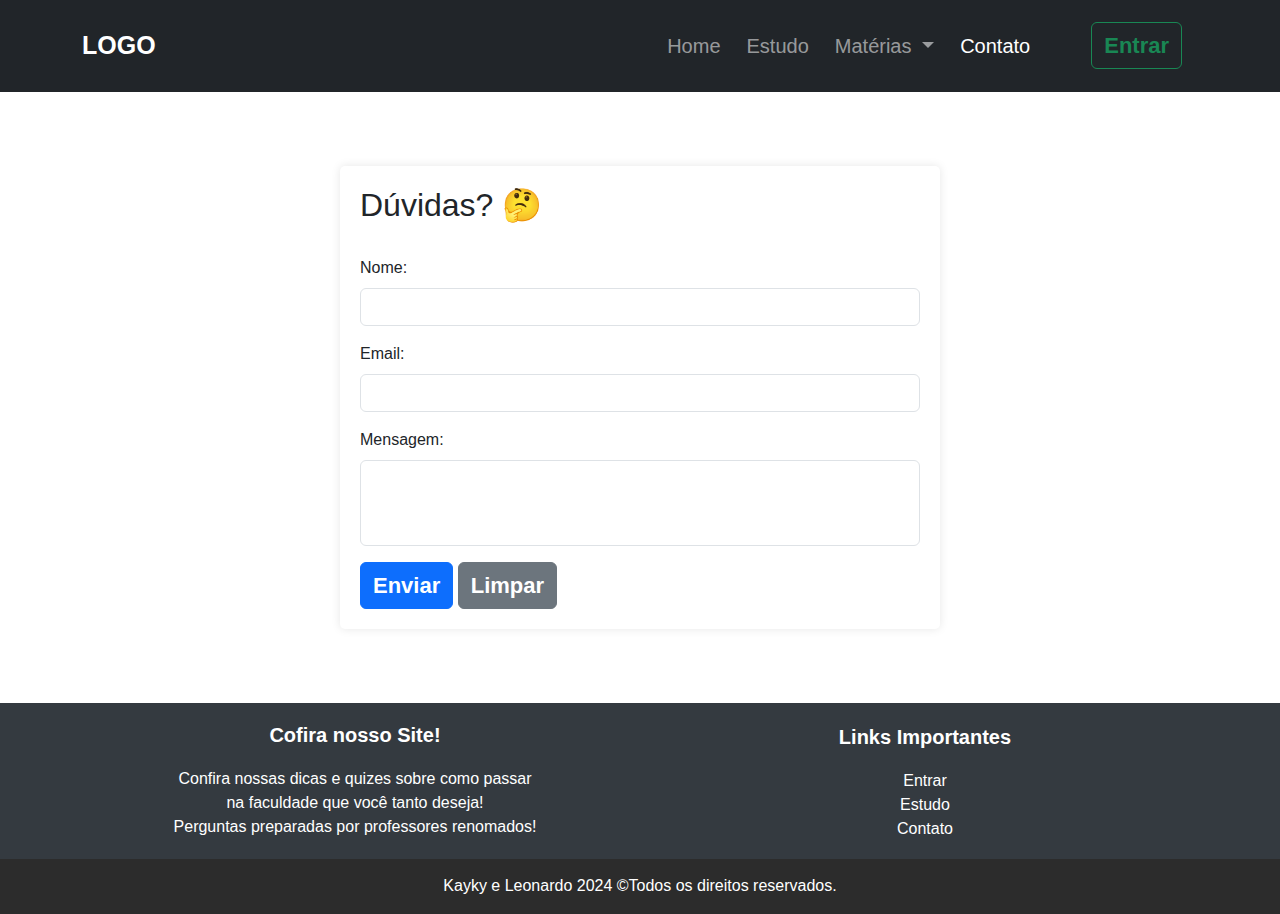
==== contato.html @ 9b7b789e "Add files via upload" ====
<!DOCTYPE html>
    <html lang="en">
    <head>
      <meta charset="UTF-8">
      <meta name="viewport" content="width=device-width, initial-scale=1.0">
      <title>Menu principal</title>
     
        
        <link rel="stylesheet"  href="style2.css">
      <link href="https://cdn.jsdelivr.net/npm/bootstrap@5.3.0-alpha1/dist/css/bootstrap.min.css" rel="stylesheet">
    
      <link href="https://cdn.jsdelivr.net/npm/bootstrap@5.3.0-alpha1/dist/css/bootstrap.min.css" rel="stylesheet">
      <style>

.btn{
            font-size: 22px;
            font-weight: 700;
        }
        
        .navbar {
          padding-top: 22px;
          padding-bottom: 22px; 
          font-size: 20px;
        }
  
        .navbar-brand {
          font-size: 25px;
         font-weight: bold;
        }
  
        .textred {
          
          padding: 40px 10% 25px 10%; /* Cima, direita, baixo, esquerda*/
          font-size: 19px;
          
        }
  
        .tes1 {
  
          font-weight: 600;
        }
  
  
        @media only screen and (max-width: 1000px) {
  
  .imgtm{
    
    margin-left: 1px;
    text-align: center;
    width: 100%;
  } 
        }
  
        .carousel-control-prev-icon,
      .carousel-control-next-icon {
        background-color: black; /* Altera a cor das setinhas para preto */
      }
  
      .carousel-item {
        text-align: center; /* Centraliza o conteúdo das perguntas */
      }
  
      .resposta {
        margin-top: 20px; /* Adiciona margem acima das respostas */
      }
  
      .pergunta-container{
  
        margin-left: 12%;
        margin-right:11%;
      }
  
      .h5 {
  
        text-align: justify;
      }

     </style>
    </head>

    <script>
      function abrirPagina(){
        window.open("index.html")
      }

      function login(){
        
        var user = document.getElementById("user").value;
        var senha = document.getElementById("senha").value;

        if( user === "LK-CHEF" && senha === "123"){
            alert("Login Bem-Sucedido!");
            abrirPagina();
        } else {
          alert("Usuário ou Senha Inválidos. Tente Novamente.");
        }
        }

        function dado(){
          alert("Usuario = LK-CHEF  |  Senha = 123");
          user.focus();
        }

        
    </script>

<body>
      
    <nav class="navbar navbar-expand-lg navbar-dark bg-dark">
      <div class="container">
        <a class="navbar-brand" href="#">LOGO</a>
        <button class="navbar-toggler" type="button" data-bs-toggle="collapse" data-bs-target="#navbarSupportedContent" aria-controls="navbarSupportedContent" aria-expanded="false" aria-label="Toggle navigation">
          <span class="navbar-toggler-icon"></span>
        </button>
    
        <div class="collapse navbar-collapse" id="navbarSupportedContent">
          <ul class="navbar-nav me-2 mb-2 mb-lg-0 ms-auto"> <!-- Alteração aqui -->
            <li class="nav-item">
              <a class="nav-link" aria-current="page" href="index.html">Home</a>
            </li>
            <li class="nav-item">
              <a class="nav-link" href="estudo.html">Estudo</a>
            </li>
            <li class="nav-item dropdown">
              <a class="nav-link dropdown-toggle" href="#" id="navbarDropdown" role="button" data-bs-toggle="dropdown" aria-expanded="false">
                Matérias
              </a>
              <ul class="dropdown-menu" aria-labelledby="navbarDropdown">
                <li><a class="dropdown-item" href="redacao.html">Redação</a></li>
                <li><a class="dropdown-item" href="linguagens.html">Linguagens</a></li>
                <li><a class="dropdown-item" href="exatas.html">Ciências Exatas</a></li>
                <li><a class="dropdown-item" href="natureza.html">Ciências da Natureza</a></li>
                <li><a class="dropdown-item" href="humanas.html">Ciências Humanas</a></li>
              </ul>
            </li>
            <li class="nav-item">
              <a class="nav-link active" href="contato.html">Contato</a>
            </li>
          </ul>
          <div class="d-flex">
            
            <button class="btn btn-outline-success me-3" type="button" class="btn btn-primary" data-bs-toggle="modal" data-bs-target="#exampleModal">
              Entrar
            </button>
    
            <!-- Modal -->
            <div class="modal fade" id="exampleModal" tabindex="-1" aria-labelledby="exampleModalLabel" aria-hidden="true">
              <div class="modal-dialog modal-dialog-centered">
                <div class="modal-content">
                  <div class="modal-header">
                    <h5 class="modal-title" id="exampleModalLabel">Deseja se cadastrar, para receber atualizações?</h5>
                    <button type="button" class="btn-close" data-bs-dismiss="modal" aria-label="Close"></button>
                  </div>
                  <div class="modal-body">
                    <form class="row g-3">
                      <div class="col-md-6">
                        <label for="user" class="form-label">Digite seu Usuário</label>
                        <input type="text" class="form-control" id="user" name="user" value="" required>
                      </div>
                      <div class="col-md-6">
                        <label for="senha" class="form-label">Digite o código</label>
                        <input type="password" class="form-control" id="senha" name="senha" value="" required autofocus>
                      </div>
                    </form>
                  </div>
                  <div class="modal-footer">
                    <button type="button" class="btn btn-secondary" data-bs-dismiss="modal">Fechar</button>
                    <button type="button" class="btn btn-secondary" onclick="dado()">Dados</button>
                    <button type="button" class="btn btn-outline-success me-3"class="btn btn-primary" onclick="login()">Entrar</button>
                  </div>
                </div>
              </div>
            </div>
          </div>
        </div>
      </nav>
          </div>
        </div>
      </div>
    </nav>

    <style>

        
        .form-container {
            max-width: 600px;
            margin: 50px auto;
            padding: 20px;
            background-color: #fff;
            border-radius: 5px;
            box-shadow: 0 0 10px rgba(0, 0, 0, 0.1);
        }

        #mensagem {

          resize: none;
        }
  
    </style>
<br>
<div class="form-container">
  <h2>Dúvidas? 🤔</h2>
  <form id="myForm">
      <div class="mb-3">
          <label for="nome" class="form-label"><br>Nome:</label>
          <input type="text" class="form-control" id="nome" name="nome" required>
      </div>
      <div class="mb-3">
          <label for="email" class="form-label">Email:</label>
          <input type="email" class="form-control" id="email" name="email" required>
      </div>
      <div class="mb-3">
          <label for="mensagem" class="form-label">Mensagem:</label>
          <textarea class="form-control" id="mensagem" name="mensagem" rows="3" required></textarea>
      </div>
      <button type="submit" class="btn btn-primary">Enviar</button>
      <button type="button" class="btn btn-secondary" id="limparForm">Limpar</button>
  </form>
</div><br>

<!-- Adicionando o Bootstrap JavaScript -->
<!-- Adicionando o script JavaScript -->
<script>
  document.getElementById("myForm").addEventListener("submit", function(event){
      event.preventDefault();
      // Exibe um alerta ao enviar o formulário
      alert("Mensagem enviada com sucesso!");
      // Redireciona para outra página
      window.location.href = "index.html";
  });

  document.getElementById("limparForm").addEventListener("click", function(){
      document.getElementById("myForm").reset();
  });
</script>

    <footer class="text-center">
        <div class="container">
          <div class="row">
            <div class="col-lg-6 d-flex flex-column align-items-center justify-content-center">
              <h5><b>Cofira nosso Site!</b></h5>
              <p class="message">Confira nossas dicas e quizes sobre como passar<br> na faculdade que você tanto deseja!<br>
                Perguntas preparadas por professores renomados!</p>
            </div>
            <div class="col-lg-6 d-flex flex-column align-items-center justify-content-center">
              <h5><b>Links Importantes</b></h5>
              <ul class="list-unstyled">
                <li><a data-bs-toggle="modal">Entrar</a></li>
                <li><a href="estudo.html">Estudo</a></li>
                <li><a href="contato.html">Contato</a></li>
              </ul>
            </div>
          </div>
        </div>
      
      
      <div class="copyright-area">
        <div class="container">
          <div class="row">
            <div class="col-lg-12  mb-lg--1 text-center">
              <p class="copyright"> Kayky e Leonardo 2024 &copy;Todos os direitos reservados.</p>
            </div>
          </div>
        </div>
      </div>
    </footer>

    <script src="https://cdn.jsdelivr.net/npm/@popperjs/core@2.11.6/dist/umd/popper.min.js"></script>
    <script src="https://cdn.jsdelivr.net/npm/bootstrap@5.3.0-alpha1/dist/js/bootstrap.min.js"></script>
    <script src="https://code.jquery.com/jquery-3.5.1.slim.min.js"></script>
    <script src="https://stackpath.bootstrapcdn.com/bootstrap/4.5.2/js/bootstrap.min.js"></script>
    </body>
    </html>
---- style2.css ----
*{
    font-family: Arial, Helvetica, sans-serif;
}


.navbar-nav {
    
    padding-right: 35px;
    margin-right: 35px;
}

.navbar-nav li {
    margin-right: 10px; /* Espaçamento entre os itens da lista */
 }

 .secao{

    padding-left: 5%;
    padding-right: 5%;
 }

 h1{

    padding-left: 5%;
    padding-right: 5%;
    padding-top: 3%;
    padding-bottom: 2%;
    font-family: "Montserrat", sans-serif;
    font-weight: 500;
 }

 .text4 {

    padding-left: 5%;
    font-family: "Montserrat", sans-serif;
    padding-right: 5%;
    
 }

 footer {
background-color: #343a40;
color: white;
padding: 0px 0;
}
footer h5 {
margin-bottom: 20px;
margin-top: 20px;
}
footer .message {
    
margin-bottom: 20px;
}
footer a {
color: rgb(255, 255, 255);
text-decoration: none;
}
.copyright-area {
background-color: #2c2c2c; /* Cor mais escura */
padding: 0;
padding-top: 15px;

}
footer .copyright {
color: #ffffff; /* Alteração da cor do texto */
}
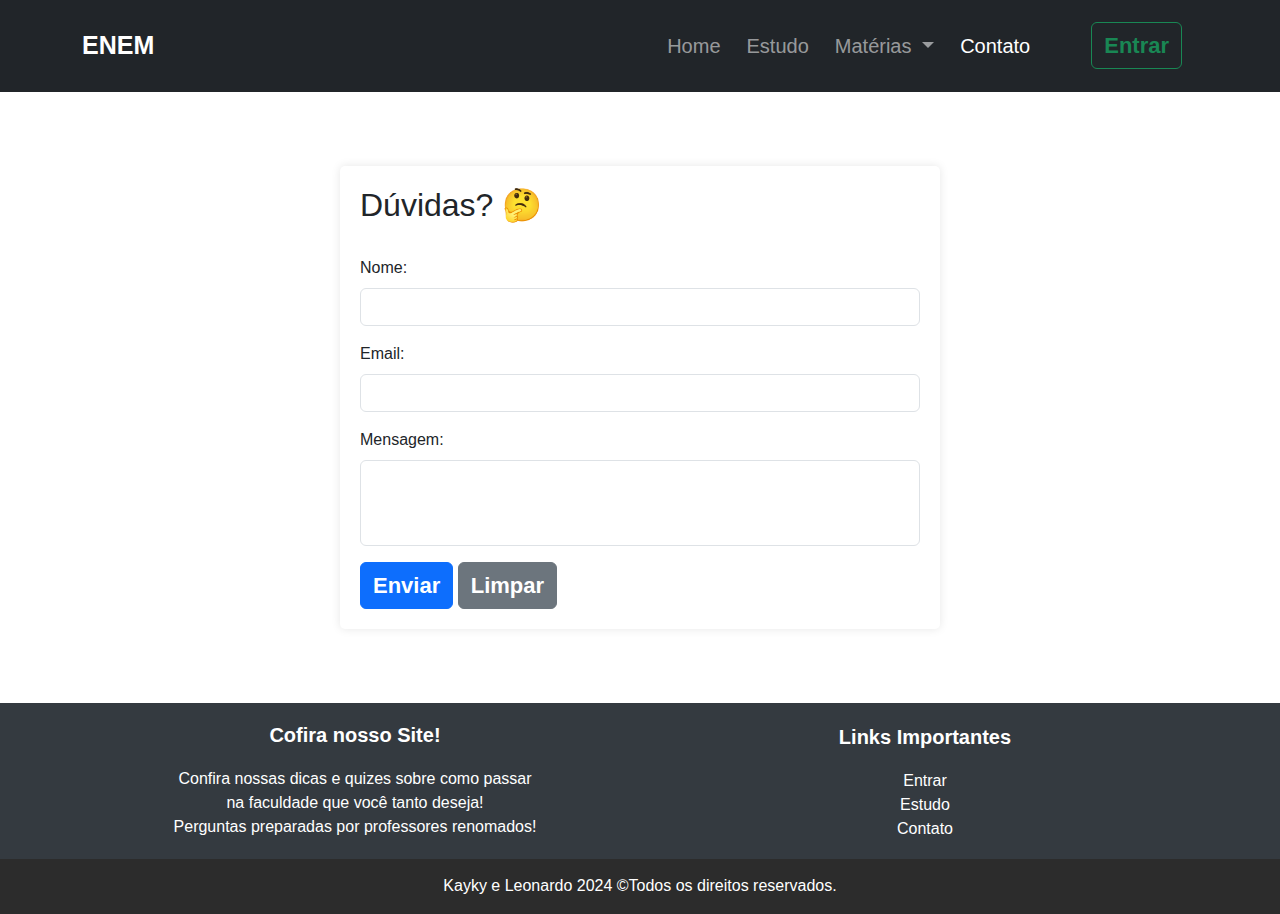
==== commit 1f6cae02: "Update contato.html" ====
--- a/contato.html
+++ b/contato.html
@@ -4,7 +4,7 @@
       <meta charset="UTF-8">
       <meta name="viewport" content="width=device-width, initial-scale=1.0">
       <title>Menu principal</title>
-     
+     <link rel="icon" type="image/jpg" href="imagem/oii.jpg">
         
         <link rel="stylesheet"  href="style2.css">
       <link href="https://cdn.jsdelivr.net/npm/bootstrap@5.3.0-alpha1/dist/css/bootstrap.min.css" rel="stylesheet">
@@ -108,7 +108,7 @@
       
     <nav class="navbar navbar-expand-lg navbar-dark bg-dark">
       <div class="container">
-        <a class="navbar-brand" href="#">LOGO</a>
+        <a class="navbar-brand" href="#">ENEM</a>
         <button class="navbar-toggler" type="button" data-bs-toggle="collapse" data-bs-target="#navbarSupportedContent" aria-controls="navbarSupportedContent" aria-expanded="false" aria-label="Toggle navigation">
           <span class="navbar-toggler-icon"></span>
         </button>
@@ -271,4 +271,4 @@
     <script src="https://stackpath.bootstrapcdn.com/bootstrap/4.5.2/js/bootstrap.min.js"></script>
     </body>
     </html>
-   +   
